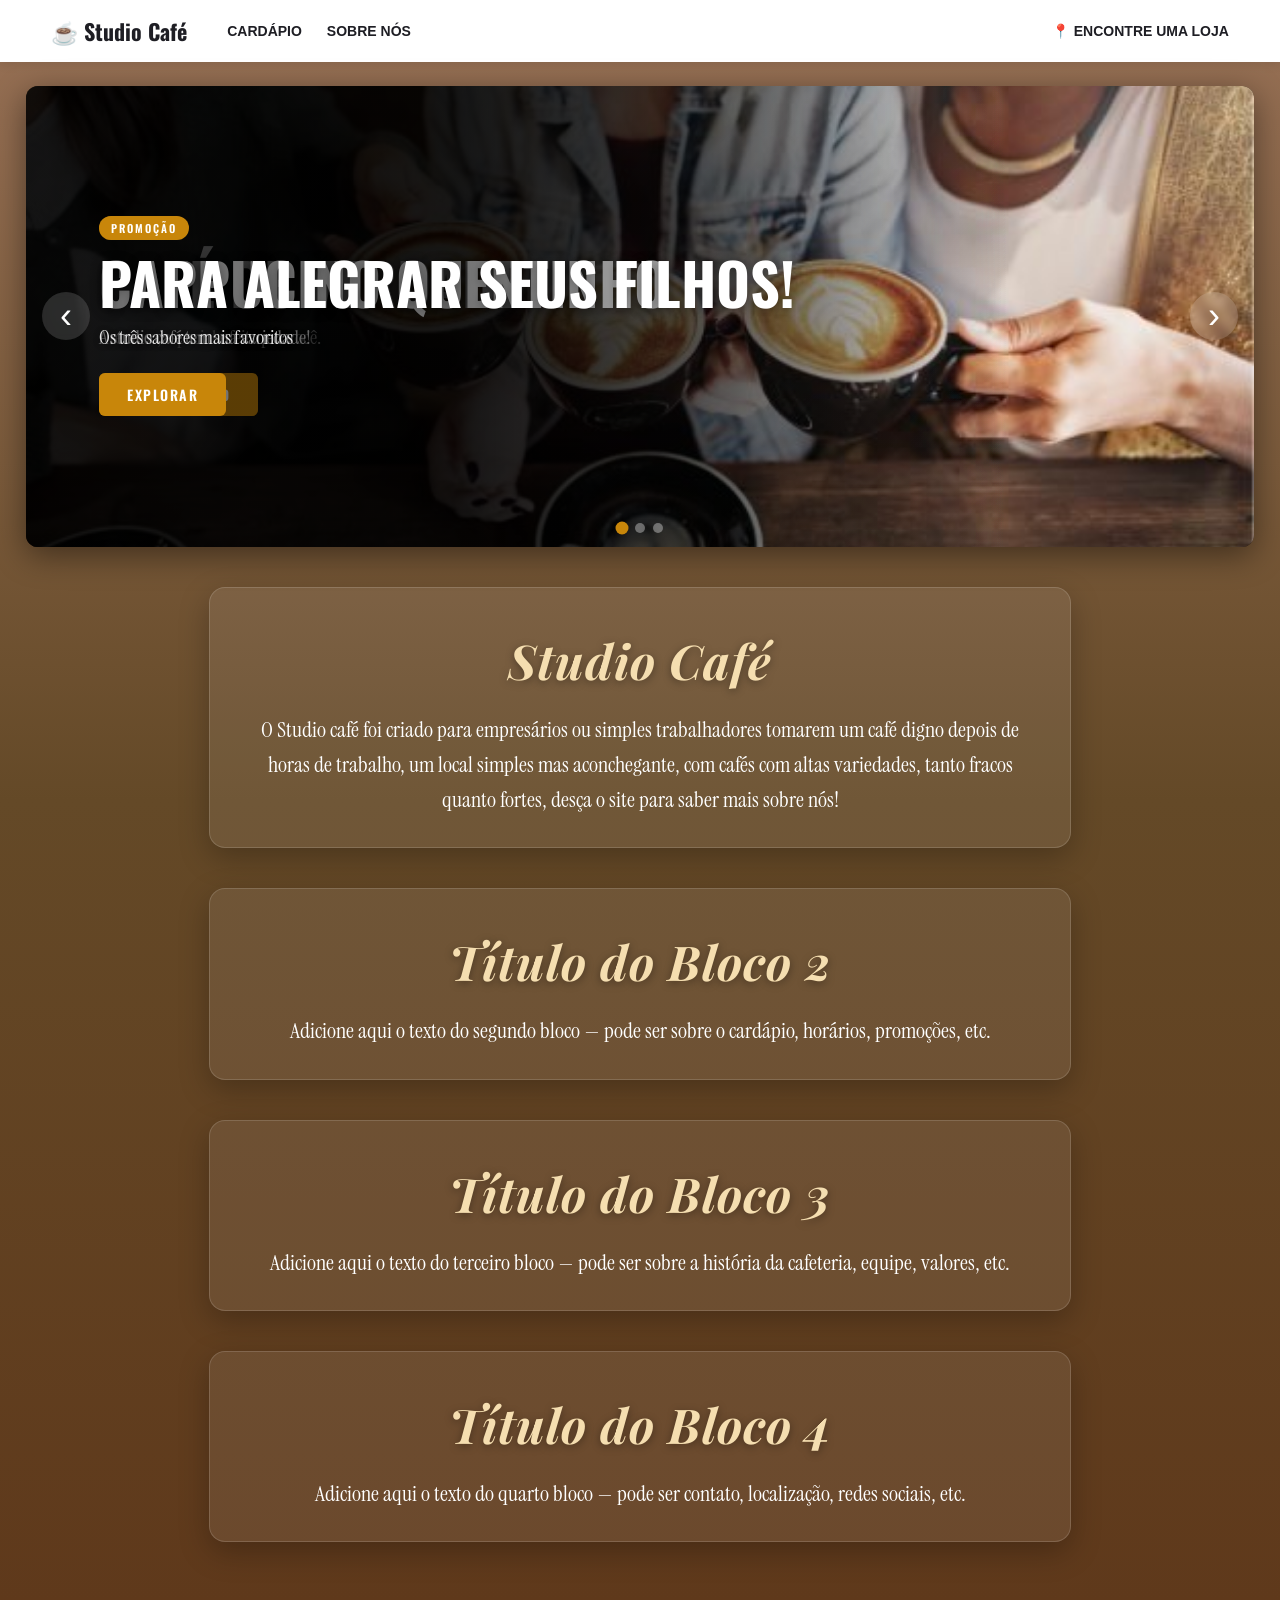
==== Projeto Site Prof/index.html @ b14906e7 "Add files via upload" ====
<!DOCTYPE html>
<html lang="pt-br">

<head>
    <meta charset="UTF-8">
    <meta name="viewport" content="width=device-width, initial-scale=1.0">
    <title>Studio Café</title>
    <link rel="stylesheet" href="style.css">
</head>

<body>

    <header class="menu-principal">
        <div class="menu-esquerda">
            <div class="logo">☕ Studio Café</div>
            <nav class="links-navegacao">
                <a href="#cardapio">Cardápio</a>
                <a href="#sobre">Sobre Nós</a>
            </nav>
        </div>

        <div class="menu-direita">
            <a href="#localizacao" class="link-localizacao">
                <span class="icone-pino">📍</span> Encontre uma Loja
            </a>
        </div>
    </header>

    <!-- ===================== SLIDER DE PROMOÇÕES ===================== -->
    <section class="slider-section">
        <div class="slider-wrapper">

            <!-- Slide 1 — imagem principal do seu site -->
            <div class="slide active">
                <img src="como-abrir-empresa-cafeteria.jpg" alt="Studio Café — Promoção" class="slide-img">
                <div class="slide-overlay">
                    <span class="slide-tag">Destaque</span>
                    <h2 class="slide-titulo">Café de Verdade</h2>
                    <p class="slide-subtitulo">Cremoso, especial e feito pra você.</p>
                    <a href="#cardapio" class="slide-btn">Ver Cardápio</a>
                </div>
            </div>

            <div class="slide">
                <img src="043352ab29846c727182162f6b1c.jpg" alt="Cappucino" class="slide-img">
                <div class="placeholder-inner">
                    <span class="placeholder-icon">🧊</span>
                    <p>Sua segunda promoção aqui</p>
                </div>
            </div>
            <div class="slide-overlay">
                <span class="slide-tag">Novidade</span>
                <h2 class="slide-titulo">Cappucino Quentinho</h2>
                <p class="slide-subtitulo">A studio café tem sua variedade!</p>
                <a href="#cardapio" class="slide-btn">Ver Cardápio</a>
            </div>
        </div>

        <div class="slide">
            <img src="milk shake.jpg" alt="milk shake" class="slide-img">
            <div class="placeholder-inner">
                <span class="placeholder-icon">☕</span>
                <p>Sua terceira promoção aqui</p>
            </div>
        </div>
        <div class="slide-overlay">
            <span class="slide-tag">Promoção</span>
            <h2 class="slide-titulo">Para alegrar seus filhos!</h2>
            <p class="slide-subtitulo"> Os três sabores mais favoritos</p>
            <a href="#cardapio" class="slide-btn">Explorar</a>
        </div>
        </div>

        </div><!-- /.slider-wrapper -->

        <!-- Botões de navegação -->
        <button class="slider-nav slider-nav--prev" aria-label="Slide anterior">&#8249;</button>
        <button class="slider-nav slider-nav--next" aria-label="Próximo slide">&#8250;</button>

        <!-- Dots indicadores -->
        <div class="slider-dots">
            <button class="dot active" data-index="0" aria-label="Ir para slide 1"></button>
            <button class="dot" data-index="1" aria-label="Ir para slide 2"></button>
            <button class="dot" data-index="2" aria-label="Ir para slide 3"></button>
        </div>

    </section>
    <!-- =================== FIM SLIDER =================== -->

    <div class="cartao-conteudo">
        <h1>Studio Café</h1>
        <p>O Studio café foi criado para empresários ou simples trabalhadores tomarem um café digno depois de horas de
            trabalho, um local simples mas aconchegante, com cafés com altas variedades, tanto fracos quanto fortes,
            desça o site para saber mais sobre nós!</p>
    </div>

    <!-- ===================== BLOCOS EXTRAS ===================== -->
    <!-- Bloco 2 — preencha com o próximo assunto -->
    <div class="cartao-conteudo">
        <h1>Título do Bloco 2</h1>
        <p>Adicione aqui o texto do segundo bloco — pode ser sobre o cardápio, horários, promoções, etc.</p>
    </div>

    <!-- Bloco 3 — preencha com o próximo assunto -->
    <div class="cartao-conteudo">
        <h1>Título do Bloco 3</h1>
        <p>Adicione aqui o texto do terceiro bloco — pode ser sobre a história da cafeteria, equipe, valores, etc.</p>
    </div>

    <!-- Bloco 4 — preencha com o próximo assunto -->
    <div class="cartao-conteudo">
        <h1>Título do Bloco 4</h1>
        <p>Adicione aqui o texto do quarto bloco — pode ser contato, localização, redes sociais, etc.</p>
    </div>
    <!-- ================== FIM BLOCOS EXTRAS ================== -->

</body>

<!-- ===================== SCRIPT DO SLIDER ===================== -->
<script>
    const slides = document.querySelectorAll('.slide');
    const dots = document.querySelectorAll('.dot');
    let current = 0;
    let timer;

    function goTo(index) {
        slides[current].classList.remove('active');
        dots[current].classList.remove('active');
        current = (index + slides.length) % slides.length;
        slides[current].classList.add('active');
        dots[current].classList.add('active');
    }

    function next() { goTo(current + 1); }
    function prev() { goTo(current - 1); }

    function startAuto() {
        clearInterval(timer);
        timer = setInterval(next, 5000);
    }

    document.querySelector('.slider-nav--next').addEventListener('click', () => { next(); startAuto(); });
    document.querySelector('.slider-nav--prev').addEventListener('click', () => { prev(); startAuto(); });

    dots.forEach(dot => {
        dot.addEventListener('click', () => {
            goTo(parseInt(dot.dataset.index));
            startAuto();
        });
    });

    startAuto();
</script>

</html>
---- Projeto Site Prof/style.css ----
@import url('https://fonts.googleapis.com/css2?family=Oswald:wght@200..700&display=swap');
@import url('https://fonts.googleapis.com/css2?family=Instrument+Serif:ital@0;1&family=Oswald:wght@200..700&display=swap');
@import url('https://fonts.googleapis.com/css2?family=Playfair+Display:ital,wght@0,400;0,700;1,400&display=swap');

body {
    background-image: linear-gradient(#987156, #644927, #5f391b);
    color: white;
    min-height: 100vh;
    margin: 0;
    padding: 0;
    font-family: Arial, sans-serif;
}

/* ===== MENU ===== */
.menu-principal {
    display: flex;
    justify-content: space-between;
    align-items: center;
    background-color: #ffffff;
    padding: 15px 4%;
    box-shadow: 0 2px 10px rgba(0, 0, 0, 0.1);
}

.menu-esquerda {
    display: flex;
    align-items: center;
    gap: 40px;
}

.logo {
    font-family: 'Oswald', sans-serif;
    font-size: 22px;
    font-weight: bold;
    color: #1e1e24;
}

.links-navegacao {
    display: flex;
    gap: 25px;
}

.menu-principal a {
    text-decoration: none;
    color: #1e1e24;
    font-weight: bold;
    font-size: 14px;
    text-transform: uppercase;
    transition: color 0.2s ease;
}

.menu-principal a:hover {
    color: #644927;
}

.link-localizacao {
    display: flex;
    align-items: center;
    gap: 5px;
}

/* ===== BANNER TOPO (original) ===== */
.banner-topo {
    display: block;
    width: 96%;
    max-width: 1400px;
    height: 300px;
    object-fit: cover;
    margin: 20px auto;
    border-radius: 8px;
}

/* ===== CARTÃO STUDIO CAFÉ ===== */
.cartao-conteudo {
    background-color: rgba(255, 255, 255, 0.08);
    border: 1px solid rgba(255, 255, 255, 0.15);
    border-radius: 16px;
    width: 90%;
    max-width: 800px;
    margin: 40px auto;
    padding: 30px;
    box-shadow: 0 10px 30px rgba(0, 0, 0, 0.25);
    transition: transform 0.3s ease, background-color 0.3s ease;
}

.cartao-conteudo:hover {
    background-color: rgba(255, 255, 255, 0.12);
    transform: translateY(-5px);
    cursor: text;
}

/* Último bloco com margem extra no final da página */
.cartao-conteudo:last-of-type {
    margin-bottom: 60px;
}

/* ===== H1 — TÍTULO STUDIO CAFÉ (atualizado) ===== */
h1 {
    text-align: center;
    font-family: 'Playfair Display', serif;
    font-style: italic;
    font-size: 48px;
    font-weight: 700;
    color: #f5deb0;
    letter-spacing: 1px;
    margin-top: 10px;
    margin-bottom: 20px;
    text-shadow: 0 2px 8px rgba(0,0,0,0.35);
}

/* ===== PARÁGRAFO ===== */
p {
    font-size: 22px;
    font-family: 'Instrument Serif', sans-serif;
    color: #ffffff;
    text-align: center;
    line-height: 1.6;
    margin: 0;
}


/* ============================================================
   SLIDER DE PROMOÇÕES
   ============================================================ */
.slider-section {
    position: relative;
    width: 96%;
    max-width: 1400px;
    margin: 24px auto 0;
    border-radius: 12px;
    overflow: hidden;
    background: #2a1a0a;
    box-shadow: 0 8px 32px rgba(0,0,0,0.45);
}

/* ---------- wrapper e slides ---------- */
.slider-wrapper {
    position: relative;
    width: 100%;
    aspect-ratio: 16 / 6; 
    min-height: 260px;
}

.slide {
    position: absolute;
    inset: 0;
    opacity: 0;
    transition: opacity 0.6s ease;
    pointer-events: none;
}

.slide.active {
    opacity: 1;
    pointer-events: auto;
}

/* imagem real */
.slide-img {
    width: 100%;
    height: 100%;
    object-fit: cover;
    display: block;
}

/* placeholders coloridos para os slides 2 e 3 */
.slide-placeholder {
    width: 100%;
    height: 100%;
    display: flex;
    align-items: center;
    justify-content: center;
}

.slide-placeholder--2 {
    background: linear-gradient(135deg, #1a3a2a 0%, #2d6a4f 100%);
}

.slide-placeholder--3 {
    background: linear-gradient(135deg, #3a1a0a 0%, #7b3f1e 100%);
}

.placeholder-inner {
    text-align: center;
    color: rgba(255,255,255,0.4);
    font-family: 'Oswald', sans-serif;
    font-size: 18px;
    letter-spacing: 1px;
    text-transform: uppercase;
}

.placeholder-icon {
    display: block;
    font-size: 56px;
    margin-bottom: 12px;
    opacity: 0.5;
}

/* ---------- overlay de texto sobre a imagem ---------- */
.slide-overlay {
    position: absolute;
    inset: 0;
    display: flex;
    flex-direction: column;
    justify-content: center;
    padding: 0 6%;
    background: linear-gradient(90deg, rgba(0,0,0,0.55) 35%, transparent 80%);
}

.slide-tag {
    display: inline-block;
    background: #c8860a;
    color: #fff;
    font-family: 'Oswald', sans-serif;
    font-size: 11px;
    font-weight: 600;
    letter-spacing: 2px;
    text-transform: uppercase;
    padding: 4px 12px;
    border-radius: 20px;
    margin-bottom: 12px;
    width: fit-content;
}

.slide-titulo {
    font-family: 'Oswald', sans-serif;
    font-size: clamp(28px, 5vw, 58px);
    font-weight: 700;
    color: #fff;
    line-height: 1.05;
    margin: 0 0 10px;
    text-shadow: 0 2px 12px rgba(0,0,0,0.4);
    text-transform: uppercase;
}

.slide-subtitulo {
    font-family: 'Instrument Serif', serif;
    font-size: clamp(13px, 2vw, 20px);
    color: rgba(255,255,255,0.88);
    margin: 0 0 22px;
    text-shadow: 0 1px 6px rgba(0,0,0,0.4);
    text-align: left;
    line-height: 1.4;
}

.slide-btn {
    display: inline-block;
    background: #c8860a;
    color: #fff;
    font-family: 'Oswald', sans-serif;
    font-size: 14px;
    font-weight: 600;
    letter-spacing: 1.5px;
    text-transform: uppercase;
    text-decoration: none;
    padding: 11px 28px;
    border-radius: 6px;
    width: fit-content;
    transition: background 0.2s ease, transform 0.15s ease;
}

.slide-btn:hover {
    background: #a86d08;
    transform: translateY(-2px);
}

/* ---------- botões de navegação (< >) ---------- */
.slider-nav {
    position: absolute;
    top: 50%;
    transform: translateY(-50%);
    background: rgba(255,255,255,0.15);
    border: none;
    color: #fff;
    font-size: 36px;
    line-height: 1;
    width: 48px;
    height: 48px;
    border-radius: 50%;
    cursor: pointer;
    display: flex;
    align-items: center;
    justify-content: center;
    backdrop-filter: blur(4px);
    transition: background 0.2s ease, transform 0.15s ease;
    z-index: 10;
}

.slider-nav:hover {
    background: rgba(200, 134, 10, 0.75);
    transform: translateY(-50%) scale(1.08);
}

.slider-nav--prev { left: 16px; }
.slider-nav--next { right: 16px; }

/* ---------- dots indicadores ---------- */
.slider-dots {
    position: absolute;
    bottom: 14px;
    left: 50%;
    transform: translateX(-50%);
    display: flex;
    gap: 8px;
    z-index: 10;
}

.dot {
    width: 10px;
    height: 10px;
    border-radius: 50%;
    background: rgba(255,255,255,0.35);
    border: none;
    cursor: pointer;
    transition: background 0.25s ease, transform 0.2s ease;
    padding: 0;
}

.dot.active {
    background: #c8860a;
    transform: scale(1.3);
}

.dot:hover {
    background: rgba(200, 134, 10, 0.7);
}
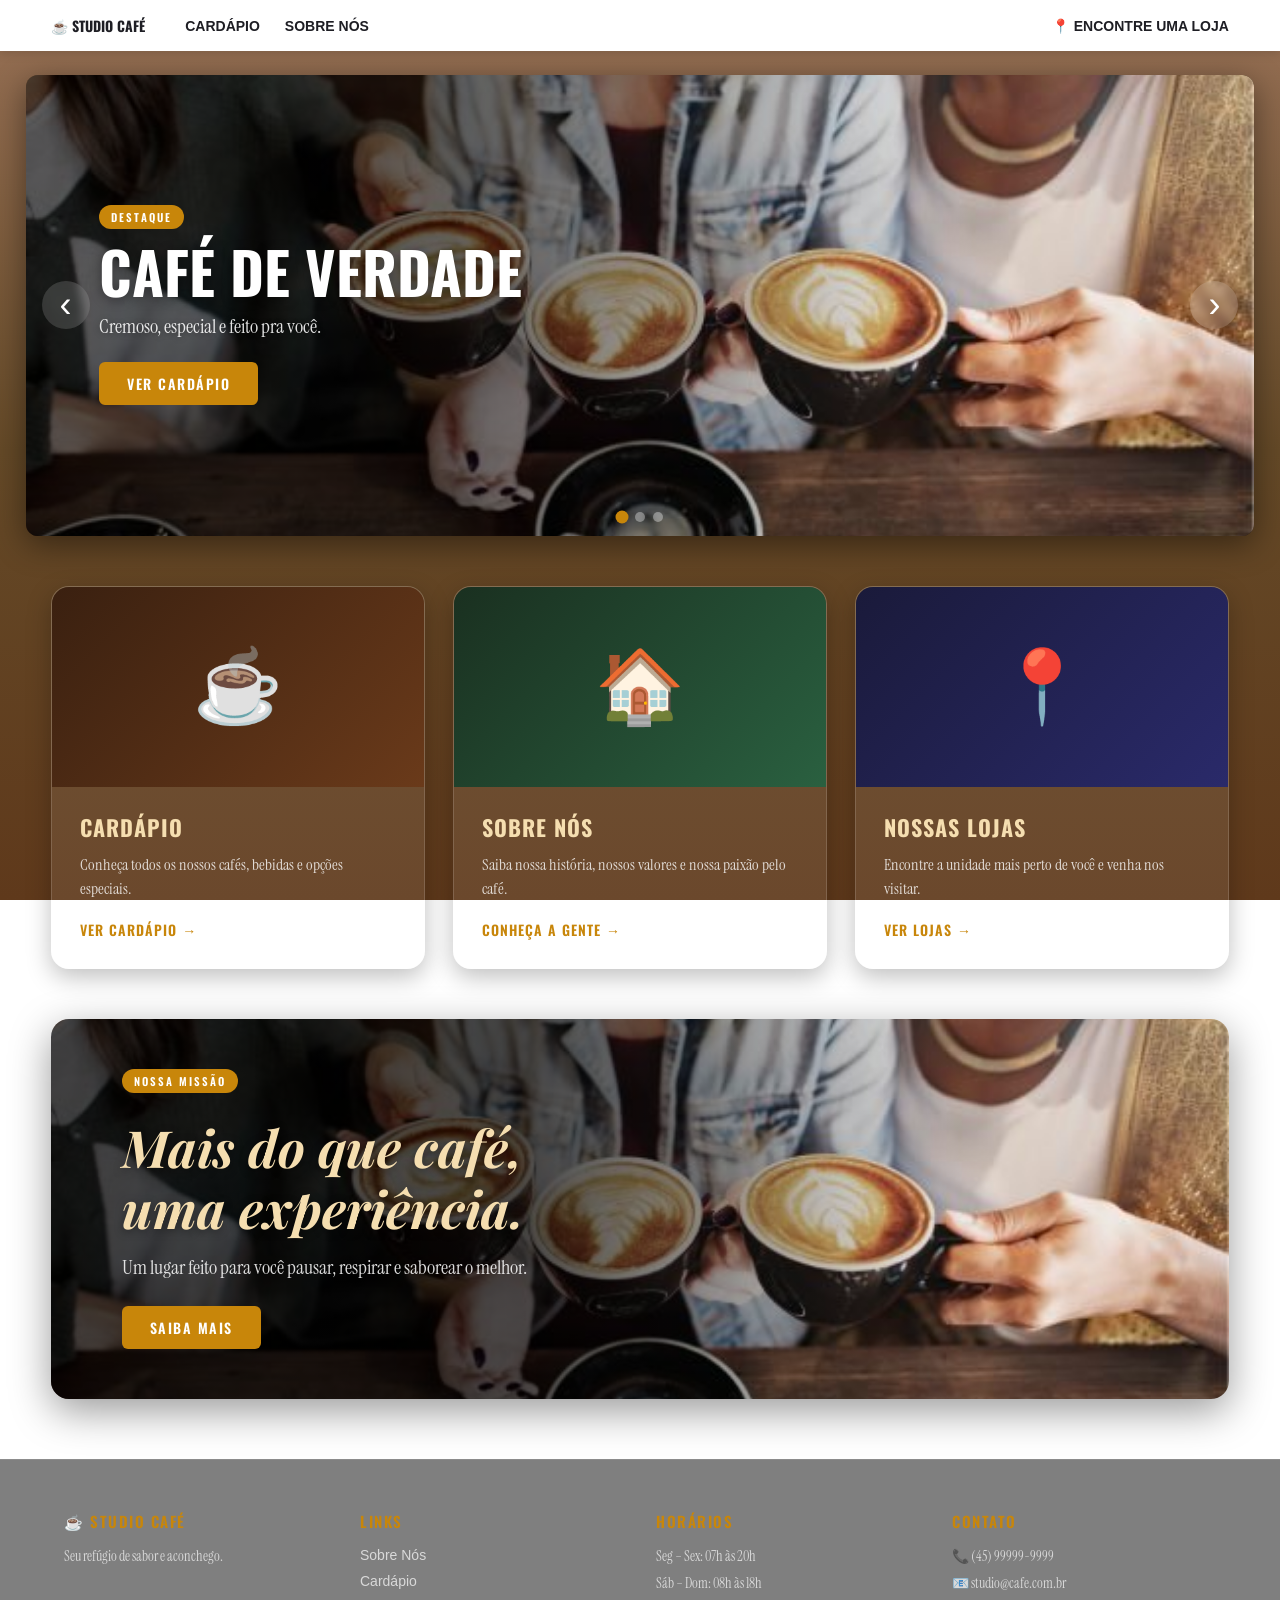
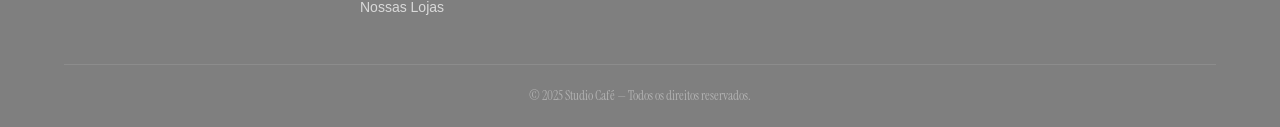
==== commit 4e0af9ba: "Add files via upload" ====
--- a/Projeto Site Prof/index.html
+++ b/Projeto Site Prof/index.html
@@ -1,155 +1,167 @@
 <!DOCTYPE html>
 <html lang="pt-br">
-
 <head>
     <meta charset="UTF-8">
     <meta name="viewport" content="width=device-width, initial-scale=1.0">
     <title>Studio Café</title>
     <link rel="stylesheet" href="style.css">
 </head>
-
 <body>
 
+    <!-- ===== MENU ===== -->
     <header class="menu-principal">
         <div class="menu-esquerda">
-            <div class="logo">☕ Studio Café</div>
+            <a href="index.html" class="logo">☕ Studio Café</a>
             <nav class="links-navegacao">
-                <a href="#cardapio">Cardápio</a>
-                <a href="#sobre">Sobre Nós</a>
+                <a href="cardapio.html">Cardápio</a>
+                <a href="sobre.html">Sobre Nós</a>
             </nav>
         </div>
-
         <div class="menu-direita">
-            <a href="#localizacao" class="link-localizacao">
-                <span class="icone-pino">📍</span> Encontre uma Loja
+            <a href="lojas.html" class="link-localizacao">
+                <span>📍</span> Encontre uma Loja
             </a>
         </div>
     </header>
 
-    <!-- ===================== SLIDER DE PROMOÇÕES ===================== -->
+    <!-- ===== SLIDER ===== -->
     <section class="slider-section">
         <div class="slider-wrapper">
-
-            <!-- Slide 1 — imagem principal do seu site -->
             <div class="slide active">
-                <img src="como-abrir-empresa-cafeteria.jpg" alt="Studio Café — Promoção" class="slide-img">
+                <img src="como-abrir-empresa-cafeteria.jpg" alt="Studio Café" class="slide-img">
                 <div class="slide-overlay">
                     <span class="slide-tag">Destaque</span>
                     <h2 class="slide-titulo">Café de Verdade</h2>
                     <p class="slide-subtitulo">Cremoso, especial e feito pra você.</p>
-                    <a href="#cardapio" class="slide-btn">Ver Cardápio</a>
+                    <a href="cardapio.html" class="slide-btn">Ver Cardápio</a>
                 </div>
             </div>
-
             <div class="slide">
                 <img src="043352ab29846c727182162f6b1c.jpg" alt="Cappucino" class="slide-img">
-                <div class="placeholder-inner">
-                    <span class="placeholder-icon">🧊</span>
-                    <p>Sua segunda promoção aqui</p>
+                <div class="slide-overlay">
+                    <span class="slide-tag">Novidade</span>
+                    <h2 class="slide-titulo">Cappucino Quentinho</h2>
+                    <p class="slide-subtitulo">A Studio Café tem sua variedade!</p>
+                    <a href="cardapio.html" class="slide-btn">Ver Cardápio</a>
                 </div>
             </div>
-            <div class="slide-overlay">
-                <span class="slide-tag">Novidade</span>
-                <h2 class="slide-titulo">Cappucino Quentinho</h2>
-                <p class="slide-subtitulo">A studio café tem sua variedade!</p>
-                <a href="#cardapio" class="slide-btn">Ver Cardápio</a>
+            <div class="slide">
+                <img src="milk shake.jpg" alt="Milk Shake" class="slide-img">
+                <div class="slide-overlay">
+                    <span class="slide-tag">Promoção</span>
+                    <h2 class="slide-titulo">Para Alegrar Seus Filhos!</h2>
+                    <p class="slide-subtitulo">Os três sabores mais favoritos.</p>
+                    <a href="cardapio.html" class="slide-btn">Explorar</a>
+                </div>
             </div>
         </div>
+        <button class="slider-nav slider-nav--prev">&#8249;</button>
+        <button class="slider-nav slider-nav--next">&#8250;</button>
+        <div class="slider-dots">
+            <button class="dot active" data-index="0"></button>
+            <button class="dot" data-index="1"></button>
+            <button class="dot" data-index="2"></button>
+        </div>
+    </section>
 
-        <div class="slide">
-            <img src="milk shake.jpg" alt="milk shake" class="slide-img">
-            <div class="placeholder-inner">
-                <span class="placeholder-icon">☕</span>
-                <p>Sua terceira promoção aqui</p>
+    <!-- ===== CARDS DE NAVEGAÇÃO (estilo Starbucks) ===== -->
+    <section class="nav-cards">
+        <a href="cardapio.html" class="nav-card">
+            <!-- ESPAÇO PARA IMAGEM: coloque uma foto do cardápio aqui -->
+            <div class="nav-card-img nav-card-img--placeholder">
+                <span>☕</span>
+            </div>
+            <div class="nav-card-info">
+                <h3>Cardápio</h3>
+                <p>Conheça todos os nossos cafés, bebidas e opções especiais.</p>
+                <span class="nav-card-btn">Ver Cardápio →</span>
+            </div>
+        </a>
+        <a href="sobre.html" class="nav-card">
+            <!-- ESPAÇO PARA IMAGEM: coloque uma foto do ambiente ou equipe -->
+            <div class="nav-card-img nav-card-img--placeholder nav-card-img--2">
+                <span>🏠</span>
+            </div>
+            <div class="nav-card-info">
+                <h3>Sobre Nós</h3>
+                <p>Saiba nossa história, nossos valores e nossa paixão pelo café.</p>
+                <span class="nav-card-btn">Conheça a Gente →</span>
+            </div>
+        </a>
+        <a href="lojas.html" class="nav-card">
+            <!-- ESPAÇO PARA IMAGEM: coloque uma foto da fachada da loja -->
+            <div class="nav-card-img nav-card-img--placeholder nav-card-img--3">
+                <span>📍</span>
+            </div>
+            <div class="nav-card-info">
+                <h3>Nossas Lojas</h3>
+                <p>Encontre a unidade mais perto de você e venha nos visitar.</p>
+                <span class="nav-card-btn">Ver Lojas →</span>
+            </div>
+        </a>
+    </section>
+
+    <!-- ===== BANNER DESTAQUE ===== -->
+    <section class="banner-destaque">
+        <!-- ESPAÇO PARA IMAGEM: imagem panorâmica do café ou ambiente -->
+        <div class="banner-destaque-img">
+            <img src="como-abrir-empresa-cafeteria.jpg" alt="Studio Café ambiente">
+        </div>
+        <div class="banner-destaque-texto">
+            <span class="slide-tag">Nossa Missão</span>
+            <h2>Mais do que café,<br>uma experiência.</h2>
+            <p>Um lugar feito para você pausar, respirar e saborear o melhor.</p>
+            <a href="sobre.html" class="slide-btn">Saiba Mais</a>
+        </div>
+    </section>
+
+    <!-- ===== RODAPÉ ===== -->
+    <footer class="rodape">
+        <div class="rodape-conteudo">
+            <div class="rodape-coluna">
+                <h4>☕ Studio Café</h4>
+                <p>Seu refúgio de sabor e aconchego.</p>
+            </div>
+            <div class="rodape-coluna">
+                <h4>Links</h4>
+                <ul>
+                    <li><a href="sobre.html">Sobre Nós</a></li>
+                    <li><a href="cardapio.html">Cardápio</a></li>
+                    <li><a href="lojas.html">Nossas Lojas</a></li>
+                </ul>
+            </div>
+            <div class="rodape-coluna">
+                <h4>Horários</h4>
+                <p>Seg – Sex: 07h às 20h</p>
+                <p>Sáb – Dom: 08h às 18h</p>
+            </div>
+            <div class="rodape-coluna">
+                <h4>Contato</h4>
+                <p>📞 (45) 99999-9999</p>
+                <p>📧 studio@cafe.com.br</p>
             </div>
         </div>
-        <div class="slide-overlay">
-            <span class="slide-tag">Promoção</span>
-            <h2 class="slide-titulo">Para alegrar seus filhos!</h2>
-            <p class="slide-subtitulo"> Os três sabores mais favoritos</p>
-            <a href="#cardapio" class="slide-btn">Explorar</a>
+        <div class="rodape-base">
+            <p>© 2025 Studio Café — Todos os direitos reservados.</p>
         </div>
-        </div>
-
-        </div><!-- /.slider-wrapper -->
-
-        <!-- Botões de navegação -->
-        <button class="slider-nav slider-nav--prev" aria-label="Slide anterior">&#8249;</button>
-        <button class="slider-nav slider-nav--next" aria-label="Próximo slide">&#8250;</button>
-
-        <!-- Dots indicadores -->
-        <div class="slider-dots">
-            <button class="dot active" data-index="0" aria-label="Ir para slide 1"></button>
-            <button class="dot" data-index="1" aria-label="Ir para slide 2"></button>
-            <button class="dot" data-index="2" aria-label="Ir para slide 3"></button>
-        </div>
-
-    </section>
-    <!-- =================== FIM SLIDER =================== -->
-
-    <div class="cartao-conteudo">
-        <h1>Studio Café</h1>
-        <p>O Studio café foi criado para empresários ou simples trabalhadores tomarem um café digno depois de horas de
-            trabalho, um local simples mas aconchegante, com cafés com altas variedades, tanto fracos quanto fortes,
-            desça o site para saber mais sobre nós!</p>
-    </div>
-
-    <!-- ===================== BLOCOS EXTRAS ===================== -->
-    <!-- Bloco 2 — preencha com o próximo assunto -->
-    <div class="cartao-conteudo">
-        <h1>Título do Bloco 2</h1>
-        <p>Adicione aqui o texto do segundo bloco — pode ser sobre o cardápio, horários, promoções, etc.</p>
-    </div>
-
-    <!-- Bloco 3 — preencha com o próximo assunto -->
-    <div class="cartao-conteudo">
-        <h1>Título do Bloco 3</h1>
-        <p>Adicione aqui o texto do terceiro bloco — pode ser sobre a história da cafeteria, equipe, valores, etc.</p>
-    </div>
-
-    <!-- Bloco 4 — preencha com o próximo assunto -->
-    <div class="cartao-conteudo">
-        <h1>Título do Bloco 4</h1>
-        <p>Adicione aqui o texto do quarto bloco — pode ser contato, localização, redes sociais, etc.</p>
-    </div>
-    <!-- ================== FIM BLOCOS EXTRAS ================== -->
+    </footer>
 
 </body>
-
-<!-- ===================== SCRIPT DO SLIDER ===================== -->
 <script>
     const slides = document.querySelectorAll('.slide');
     const dots = document.querySelectorAll('.dot');
-    let current = 0;
-    let timer;
-
-    function goTo(index) {
-        slides[current].classList.remove('active');
-        dots[current].classList.remove('active');
-        current = (index + slides.length) % slides.length;
-        slides[current].classList.add('active');
-        dots[current].classList.add('active');
+    let current = 0, timer;
+    function goTo(i) {
+        slides[current].classList.remove('active'); dots[current].classList.remove('active');
+        current = (i + slides.length) % slides.length;
+        slides[current].classList.add('active'); dots[current].classList.add('active');
     }
-
     function next() { goTo(current + 1); }
     function prev() { goTo(current - 1); }
-
-    function startAuto() {
-        clearInterval(timer);
-        timer = setInterval(next, 5000);
-    }
-
+    function startAuto() { clearInterval(timer); timer = setInterval(next, 5000); }
     document.querySelector('.slider-nav--next').addEventListener('click', () => { next(); startAuto(); });
     document.querySelector('.slider-nav--prev').addEventListener('click', () => { prev(); startAuto(); });
-
-    dots.forEach(dot => {
-        dot.addEventListener('click', () => {
-            goTo(parseInt(dot.dataset.index));
-            startAuto();
-        });
-    });
-
+    dots.forEach(d => d.addEventListener('click', () => { goTo(+d.dataset.index); startAuto(); }));
     startAuto();
 </script>
-
 </html>
--- a/Projeto Site Prof/style.css
+++ b/Projeto Site Prof/style.css
@@ -2,12 +2,14 @@
 @import url('https://fonts.googleapis.com/css2?family=Instrument+Serif:ital@0;1&family=Oswald:wght@200..700&display=swap');
 @import url('https://fonts.googleapis.com/css2?family=Playfair+Display:ital,wght@0,400;0,700;1,400&display=swap');
 
+* { box-sizing: border-box; }
+
 body {
     background-image: linear-gradient(#987156, #644927, #5f391b);
+    background-attachment: fixed;
     color: white;
     min-height: 100vh;
-    margin: 0;
-    padding: 0;
+    margin: 0; padding: 0;
     font-family: Arial, sans-serif;
 }
 
@@ -16,309 +18,383 @@
     display: flex;
     justify-content: space-between;
     align-items: center;
-    background-color: #ffffff;
+    background-color: #fff;
     padding: 15px 4%;
-    box-shadow: 0 2px 10px rgba(0, 0, 0, 0.1);
-}
-
-.menu-esquerda {
-    display: flex;
-    align-items: center;
-    gap: 40px;
-}
-
+    box-shadow: 0 2px 10px rgba(0,0,0,0.15);
+    position: sticky; top: 0; z-index: 100;
+}
+.menu-esquerda { display: flex; align-items: center; gap: 40px; }
 .logo {
     font-family: 'Oswald', sans-serif;
-    font-size: 22px;
-    font-weight: bold;
-    color: #1e1e24;
-}
-
-.links-navegacao {
-    display: flex;
-    gap: 25px;
-}
-
+    font-size: 22px; font-weight: bold;
+    color: #1e1e24; text-decoration: none;
+}
+.links-navegacao { display: flex; gap: 25px; }
 .menu-principal a {
-    text-decoration: none;
-    color: #1e1e24;
-    font-weight: bold;
-    font-size: 14px;
+    text-decoration: none; color: #1e1e24;
+    font-weight: bold; font-size: 14px;
     text-transform: uppercase;
     transition: color 0.2s ease;
 }
-
-.menu-principal a:hover {
-    color: #644927;
-}
-
-.link-localizacao {
-    display: flex;
-    align-items: center;
-    gap: 5px;
-}
-
-/* ===== BANNER TOPO (original) ===== */
-.banner-topo {
-    display: block;
-    width: 96%;
-    max-width: 1400px;
-    height: 300px;
-    object-fit: cover;
-    margin: 20px auto;
-    border-radius: 8px;
-}
-
-/* ===== CARTÃO STUDIO CAFÉ ===== */
+.menu-principal a:hover, .menu-principal a.ativo { color: #c8860a; }
+.link-localizacao { display: flex; align-items: center; gap: 5px; }
+
+/* ===== SLIDER ===== */
+.slider-section {
+    position: relative; width: 96%; max-width: 1400px;
+    margin: 24px auto 0; border-radius: 12px; overflow: hidden;
+    background: #2a1a0a; box-shadow: 0 8px 32px rgba(0,0,0,0.45);
+}
+.slider-wrapper { position: relative; width: 100%; aspect-ratio: 16/6; min-height: 260px; }
+.slide { position: absolute; inset: 0; opacity: 0; transition: opacity 0.6s ease; pointer-events: none; }
+.slide.active { opacity: 1; pointer-events: auto; }
+.slide-img { width: 100%; height: 100%; object-fit: cover; display: block; }
+.slide-overlay {
+    position: absolute; inset: 0;
+    display: flex; flex-direction: column; justify-content: center;
+    padding: 0 6%;
+    background: linear-gradient(90deg, rgba(0,0,0,0.6) 35%, transparent 80%);
+}
+.slide-tag {
+    display: inline-block; background: #c8860a; color: #fff;
+    font-family: 'Oswald', sans-serif; font-size: 11px; font-weight: 600;
+    letter-spacing: 2px; text-transform: uppercase;
+    padding: 4px 12px; border-radius: 20px; margin-bottom: 12px; width: fit-content;
+}
+.slide-titulo {
+    font-family: 'Oswald', sans-serif; font-size: clamp(28px,5vw,58px);
+    font-weight: 700; color: #fff; line-height: 1.05;
+    margin: 0 0 10px; text-shadow: 0 2px 12px rgba(0,0,0,0.4); text-transform: uppercase;
+}
+.slide-subtitulo {
+    font-family: 'Instrument Serif', serif; font-size: clamp(13px,2vw,20px);
+    color: rgba(255,255,255,0.88); margin: 0 0 22px;
+    text-shadow: 0 1px 6px rgba(0,0,0,0.4); text-align: left; line-height: 1.4;
+}
+.slide-btn {
+    display: inline-block; background: #c8860a; color: #fff;
+    font-family: 'Oswald', sans-serif; font-size: 14px; font-weight: 600;
+    letter-spacing: 1.5px; text-transform: uppercase; text-decoration: none;
+    padding: 11px 28px; border-radius: 6px; width: fit-content;
+    transition: background 0.2s ease, transform 0.15s ease;
+}
+.slide-btn:hover { background: #a86d08; transform: translateY(-2px); }
+.slider-nav {
+    position: absolute; top: 50%; transform: translateY(-50%);
+    background: rgba(255,255,255,0.15); border: none; color: #fff;
+    font-size: 36px; width: 48px; height: 48px; border-radius: 50%;
+    cursor: pointer; display: flex; align-items: center; justify-content: center;
+    backdrop-filter: blur(4px); transition: background 0.2s ease, transform 0.15s ease; z-index: 10;
+}
+.slider-nav:hover { background: rgba(200,134,10,0.75); transform: translateY(-50%) scale(1.08); }
+.slider-nav--prev { left: 16px; } .slider-nav--next { right: 16px; }
+.slider-dots {
+    position: absolute; bottom: 14px; left: 50%; transform: translateX(-50%);
+    display: flex; gap: 8px; z-index: 10;
+}
+.dot {
+    width: 10px; height: 10px; border-radius: 50%;
+    background: rgba(255,255,255,0.35); border: none; cursor: pointer;
+    transition: background 0.25s ease, transform 0.2s ease; padding: 0;
+}
+.dot.active { background: #c8860a; transform: scale(1.3); }
+.dot:hover { background: rgba(200,134,10,0.7); }
+
+/* ===== CARDS DE NAVEGAÇÃO (index) ===== */
+.nav-cards {
+    display: grid;
+    grid-template-columns: repeat(auto-fit, minmax(280px, 1fr));
+    gap: 28px;
+    width: 92%; max-width: 1200px;
+    margin: 50px auto;
+}
+.nav-card {
+    background: rgba(255,255,255,0.08);
+    border: 1px solid rgba(255,255,255,0.15);
+    border-radius: 18px; overflow: hidden;
+    text-decoration: none; color: inherit;
+    transition: transform 0.3s ease, box-shadow 0.3s ease, background 0.3s ease;
+    box-shadow: 0 8px 24px rgba(0,0,0,0.25);
+    display: flex; flex-direction: column;
+}
+.nav-card:hover {
+    transform: translateY(-8px);
+    box-shadow: 0 20px 50px rgba(0,0,0,0.4);
+    background: rgba(255,255,255,0.13);
+}
+.nav-card-img {
+    width: 100%; height: 200px; overflow: hidden;
+    display: flex; align-items: center; justify-content: center;
+    font-size: 72px;
+}
+.nav-card-img img { width: 100%; height: 100%; object-fit: cover; transition: transform 0.4s ease; }
+.nav-card:hover .nav-card-img img { transform: scale(1.06); }
+.nav-card-img--placeholder { background: linear-gradient(135deg, #3a2010, #6a3a1a); }
+.nav-card-img--2 { background: linear-gradient(135deg, #1a3020, #2a6040); }
+.nav-card-img--3 { background: linear-gradient(135deg, #1a1a3a, #2a2a6a); }
+.nav-card-info { padding: 24px 28px 28px; flex: 1; display: flex; flex-direction: column; gap: 10px; }
+.nav-card-info h3 {
+    font-family: 'Oswald', sans-serif; font-size: 22px;
+    font-weight: 700; color: #f5deb0; text-transform: uppercase;
+    letter-spacing: 1px; margin: 0;
+}
+.nav-card-info p { font-family: 'Instrument Serif', serif; font-size: 16px; color: rgba(255,255,255,0.8); margin: 0; line-height: 1.5; text-align: left; }
+.nav-card-btn {
+    display: inline-block; color: #c8860a;
+    font-family: 'Oswald', sans-serif; font-size: 14px; font-weight: 600;
+    letter-spacing: 1px; text-transform: uppercase; margin-top: 8px;
+    transition: letter-spacing 0.2s ease;
+}
+.nav-card:hover .nav-card-btn { letter-spacing: 2px; }
+
+/* ===== BANNER DESTAQUE (index) ===== */
+.banner-destaque {
+    position: relative; width: 92%; max-width: 1200px;
+    margin: 0 auto 60px; border-radius: 18px; overflow: hidden;
+    min-height: 380px; box-shadow: 0 12px 40px rgba(0,0,0,0.4);
+}
+.banner-destaque-img { position: absolute; inset: 0; }
+.banner-destaque-img img { width: 100%; height: 100%; object-fit: cover; display: block; }
+.banner-destaque-texto {
+    position: relative; z-index: 2;
+    background: linear-gradient(90deg, rgba(0,0,0,0.7) 40%, transparent 80%);
+    height: 100%; min-height: 380px;
+    display: flex; flex-direction: column; justify-content: center;
+    padding: 0 6%;
+}
+.banner-destaque-texto h2 {
+    font-family: 'Playfair Display', serif; font-style: italic;
+    font-size: clamp(28px, 4vw, 52px); font-weight: 700;
+    color: #f5deb0; margin: 12px 0; text-shadow: 0 2px 10px rgba(0,0,0,0.4);
+    line-height: 1.2;
+}
+.banner-destaque-texto p {
+    font-family: 'Instrument Serif', serif; font-size: clamp(14px, 2vw, 20px);
+    color: rgba(255,255,255,0.85); margin: 0 0 24px; text-align: left; line-height: 1.5;
+}
+
+/* ===== HERO DAS PÁGINAS INTERNAS ===== */
+.pagina-hero {
+    position: relative; width: 96%; max-width: 1400px;
+    margin: 24px auto 0; border-radius: 12px; overflow: hidden;
+    height: 320px; box-shadow: 0 8px 32px rgba(0,0,0,0.45);
+}
+.pagina-hero-bg {
+    position: absolute; inset: 0;
+    background-size: cover; background-position: center;
+    filter: brightness(0.45);
+}
+.pagina-hero-overlay {
+    position: relative; z-index: 2;
+    height: 100%; display: flex; flex-direction: column;
+    justify-content: center; align-items: center; text-align: center; padding: 0 5%;
+}
+.pagina-hero-titulo {
+    font-family: 'Oswald', sans-serif; font-size: clamp(36px,6vw,72px);
+    font-weight: 700; color: #fff; text-transform: uppercase;
+    letter-spacing: 4px; margin: 12px 0 8px;
+    text-shadow: 0 2px 16px rgba(0,0,0,0.5);
+}
+.pagina-hero-sub {
+    font-family: 'Instrument Serif', serif; font-size: clamp(14px,2vw,22px);
+    color: rgba(255,255,255,0.85); margin: 0; text-align: center;
+}
+
+/* ===== SEÇÃO TÍTULO ===== */
+.secao-titulo { text-align: center; margin: 60px auto 10px; padding: 0 20px; }
+.titulo-secao {
+    font-family: 'Oswald', sans-serif; font-size: clamp(26px,4vw,42px);
+    font-weight: 700; color: #f5deb0; text-transform: uppercase;
+    letter-spacing: 3px; margin: 0 0 8px;
+    text-shadow: 0 2px 10px rgba(0,0,0,0.4);
+}
+.titulo-secao::after {
+    content: ''; display: block; width: 60px; height: 3px;
+    background: #c8860a; margin: 10px auto 0; border-radius: 2px;
+}
+.subtitulo-secao {
+    font-family: 'Instrument Serif', serif; font-size: 18px;
+    color: rgba(255,255,255,0.75); margin: 12px 0 0;
+}
+
+/* ===== H1 e P globais ===== */
+h1 {
+    text-align: center; font-family: 'Playfair Display', serif;
+    font-style: italic; font-size: 38px; font-weight: 700;
+    color: #f5deb0; letter-spacing: 1px;
+    margin-top: 0; margin-bottom: 18px;
+    text-shadow: 0 2px 8px rgba(0,0,0,0.35);
+}
+p {
+    font-size: 19px; font-family: 'Instrument Serif', sans-serif;
+    color: #fff; text-align: center; line-height: 1.7; margin: 0;
+}
+
+/* ===== ZIGUE-ZAGUE ===== */
+.bloco-zigzag {
+    display: flex; align-items: stretch;
+    width: 92%; max-width: 1200px; margin: 40px auto;
+    border-radius: 16px; overflow: hidden;
+    box-shadow: 0 10px 40px rgba(0,0,0,0.35); min-height: 340px;
+}
+.bloco-zigzag--invertido .cartao-conteudo { order: 2; }
+.bloco-zigzag--invertido .bloco-imagem { order: 1; }
+.bloco-zigzag .cartao-conteudo {
+    flex: 1; margin: 0; width: auto; max-width: none;
+    border-radius: 0; box-shadow: none; border: none;
+    display: flex; flex-direction: column; justify-content: center; padding: 48px 40px;
+    background-color: rgba(255,255,255,0.08);
+    border: 1px solid rgba(255,255,255,0.1);
+    transition: background-color 0.3s ease;
+}
+.bloco-zigzag:hover .cartao-conteudo { background-color: rgba(255,255,255,0.14); }
+.bloco-imagem { flex: 1; overflow: hidden; min-height: 340px; }
+.bloco-imagem img { width: 100%; height: 100%; object-fit: cover; display: block; transition: transform 0.5s ease; }
+.bloco-zigzag:hover .bloco-imagem img { transform: scale(1.04); }
+
+/* ===== CARTÃO AVULSO ===== */
 .cartao-conteudo {
-    background-color: rgba(255, 255, 255, 0.08);
-    border: 1px solid rgba(255, 255, 255, 0.15);
-    border-radius: 16px;
-    width: 90%;
-    max-width: 800px;
-    margin: 40px auto;
-    padding: 30px;
-    box-shadow: 0 10px 30px rgba(0, 0, 0, 0.25);
+    background-color: rgba(255,255,255,0.08);
+    border: 1px solid rgba(255,255,255,0.15);
+    border-radius: 16px; width: 90%; max-width: 800px;
+    margin: 40px auto; padding: 30px;
+    box-shadow: 0 10px 30px rgba(0,0,0,0.25);
     transition: transform 0.3s ease, background-color 0.3s ease;
 }
-
-.cartao-conteudo:hover {
-    background-color: rgba(255, 255, 255, 0.12);
-    transform: translateY(-5px);
-    cursor: text;
-}
-
-/* Último bloco com margem extra no final da página */
-.cartao-conteudo:last-of-type {
-    margin-bottom: 60px;
-}
-
-/* ===== H1 — TÍTULO STUDIO CAFÉ (atualizado) ===== */
-h1 {
-    text-align: center;
-    font-family: 'Playfair Display', serif;
-    font-style: italic;
-    font-size: 48px;
-    font-weight: 700;
-    color: #f5deb0;
-    letter-spacing: 1px;
-    margin-top: 10px;
-    margin-bottom: 20px;
-    text-shadow: 0 2px 8px rgba(0,0,0,0.35);
-}
-
-/* ===== PARÁGRAFO ===== */
-p {
-    font-size: 22px;
-    font-family: 'Instrument Serif', sans-serif;
-    color: #ffffff;
-    text-align: center;
-    line-height: 1.6;
-    margin: 0;
-}
-
-
-/* ============================================================
-   SLIDER DE PROMOÇÕES
-   ============================================================ */
-.slider-section {
-    position: relative;
-    width: 96%;
-    max-width: 1400px;
-    margin: 24px auto 0;
-    border-radius: 12px;
-    overflow: hidden;
-    background: #2a1a0a;
-    box-shadow: 0 8px 32px rgba(0,0,0,0.45);
-}
-
-/* ---------- wrapper e slides ---------- */
-.slider-wrapper {
-    position: relative;
-    width: 100%;
-    aspect-ratio: 16 / 6; 
-    min-height: 260px;
-}
-
-.slide {
-    position: absolute;
-    inset: 0;
-    opacity: 0;
-    transition: opacity 0.6s ease;
-    pointer-events: none;
-}
-
-.slide.active {
-    opacity: 1;
-    pointer-events: auto;
-}
-
-/* imagem real */
-.slide-img {
-    width: 100%;
-    height: 100%;
-    object-fit: cover;
-    display: block;
-}
-
-/* placeholders coloridos para os slides 2 e 3 */
-.slide-placeholder {
-    width: 100%;
-    height: 100%;
-    display: flex;
-    align-items: center;
-    justify-content: center;
-}
-
-.slide-placeholder--2 {
-    background: linear-gradient(135deg, #1a3a2a 0%, #2d6a4f 100%);
-}
-
-.slide-placeholder--3 {
-    background: linear-gradient(135deg, #3a1a0a 0%, #7b3f1e 100%);
-}
-
-.placeholder-inner {
-    text-align: center;
-    color: rgba(255,255,255,0.4);
-    font-family: 'Oswald', sans-serif;
-    font-size: 18px;
-    letter-spacing: 1px;
-    text-transform: uppercase;
-}
-
-.placeholder-icon {
-    display: block;
-    font-size: 56px;
-    margin-bottom: 12px;
-    opacity: 0.5;
-}
-
-/* ---------- overlay de texto sobre a imagem ---------- */
-.slide-overlay {
-    position: absolute;
-    inset: 0;
-    display: flex;
-    flex-direction: column;
-    justify-content: center;
-    padding: 0 6%;
-    background: linear-gradient(90deg, rgba(0,0,0,0.55) 35%, transparent 80%);
-}
-
-.slide-tag {
-    display: inline-block;
-    background: #c8860a;
-    color: #fff;
-    font-family: 'Oswald', sans-serif;
-    font-size: 11px;
-    font-weight: 600;
-    letter-spacing: 2px;
-    text-transform: uppercase;
-    padding: 4px 12px;
-    border-radius: 20px;
-    margin-bottom: 12px;
-    width: fit-content;
-}
-
-.slide-titulo {
-    font-family: 'Oswald', sans-serif;
-    font-size: clamp(28px, 5vw, 58px);
-    font-weight: 700;
-    color: #fff;
-    line-height: 1.05;
-    margin: 0 0 10px;
-    text-shadow: 0 2px 12px rgba(0,0,0,0.4);
-    text-transform: uppercase;
-}
-
-.slide-subtitulo {
-    font-family: 'Instrument Serif', serif;
-    font-size: clamp(13px, 2vw, 20px);
-    color: rgba(255,255,255,0.88);
-    margin: 0 0 22px;
-    text-shadow: 0 1px 6px rgba(0,0,0,0.4);
-    text-align: left;
-    line-height: 1.4;
-}
-
-.slide-btn {
-    display: inline-block;
-    background: #c8860a;
-    color: #fff;
-    font-family: 'Oswald', sans-serif;
-    font-size: 14px;
-    font-weight: 600;
-    letter-spacing: 1.5px;
-    text-transform: uppercase;
-    text-decoration: none;
-    padding: 11px 28px;
-    border-radius: 6px;
-    width: fit-content;
-    transition: background 0.2s ease, transform 0.15s ease;
-}
-
-.slide-btn:hover {
-    background: #a86d08;
-    transform: translateY(-2px);
-}
-
-/* ---------- botões de navegação (< >) ---------- */
-.slider-nav {
-    position: absolute;
-    top: 50%;
-    transform: translateY(-50%);
-    background: rgba(255,255,255,0.15);
-    border: none;
-    color: #fff;
-    font-size: 36px;
-    line-height: 1;
-    width: 48px;
-    height: 48px;
-    border-radius: 50%;
-    cursor: pointer;
-    display: flex;
-    align-items: center;
-    justify-content: center;
-    backdrop-filter: blur(4px);
-    transition: background 0.2s ease, transform 0.15s ease;
-    z-index: 10;
-}
-
-.slider-nav:hover {
-    background: rgba(200, 134, 10, 0.75);
-    transform: translateY(-50%) scale(1.08);
-}
-
-.slider-nav--prev { left: 16px; }
-.slider-nav--next { right: 16px; }
-
-/* ---------- dots indicadores ---------- */
-.slider-dots {
-    position: absolute;
-    bottom: 14px;
-    left: 50%;
-    transform: translateX(-50%);
-    display: flex;
-    gap: 8px;
-    z-index: 10;
-}
-
-.dot {
-    width: 10px;
-    height: 10px;
-    border-radius: 50%;
-    background: rgba(255,255,255,0.35);
-    border: none;
-    cursor: pointer;
-    transition: background 0.25s ease, transform 0.2s ease;
-    padding: 0;
-}
-
-.dot.active {
-    background: #c8860a;
-    transform: scale(1.3);
-}
-
-.dot:hover {
-    background: rgba(200, 134, 10, 0.7);
+.cartao-conteudo:hover { background-color: rgba(255,255,255,0.12); transform: translateY(-5px); cursor: text; }
+
+/* ===== CARDÁPIO GRID ===== */
+.cardapio-grid {
+    display: grid; grid-template-columns: repeat(auto-fit, minmax(220px,1fr));
+    gap: 24px; width: 92%; max-width: 1200px; margin: 28px auto 50px;
+}
+.cardapio-item {
+    background: rgba(255,255,255,0.08); border: 1px solid rgba(255,255,255,0.15);
+    border-radius: 16px; overflow: hidden; text-align: center;
+    transition: transform 0.3s ease, background 0.3s ease, box-shadow 0.3s ease;
+    box-shadow: 0 6px 20px rgba(0,0,0,0.2);
+}
+.cardapio-item:hover { transform: translateY(-8px); background: rgba(255,255,255,0.14); box-shadow: 0 16px 40px rgba(0,0,0,0.35); }
+.cardapio-img-placeholder {
+    width: 100%; height: 160px;
+    background: linear-gradient(135deg, #3a2010, #6a3a1a);
+    display: flex; align-items: center; justify-content: center;
+    font-size: 64px;
+}
+.cardapio-item h3 {
+    font-family: 'Oswald', sans-serif; font-size: 20px; font-weight: 600;
+    color: #f5deb0; margin: 16px 16px 8px; text-transform: uppercase; letter-spacing: 1px;
+}
+.cardapio-item p { font-size: 15px; color: rgba(255,255,255,0.8); margin: 0 16px 16px; text-align: center; }
+.cardapio-preco {
+    display: inline-block; background: #c8860a; color: #fff;
+    font-family: 'Oswald', sans-serif; font-size: 17px; font-weight: 700;
+    padding: 6px 20px; border-radius: 20px; margin-bottom: 20px;
+}
+
+/* ===== BANNER CHAMADA (cardapio) ===== */
+.banner-chamada {
+    width: 92%; max-width: 1200px; margin: 20px auto 60px;
+    background: linear-gradient(135deg, rgba(200,134,10,0.25), rgba(100,73,39,0.4));
+    border: 1px solid rgba(200,134,10,0.3);
+    border-radius: 18px; padding: 60px 5%; text-align: center;
+    box-shadow: 0 8px 30px rgba(0,0,0,0.3);
+}
+.banner-chamada h2 {
+    font-family: 'Playfair Display', serif; font-style: italic;
+    font-size: clamp(24px,4vw,44px); color: #f5deb0; margin: 0 0 16px;
+    text-shadow: 0 2px 8px rgba(0,0,0,0.3);
+}
+.banner-chamada p { font-size: 18px; color: rgba(255,255,255,0.85); margin: 0 0 28px; }
+
+/* ===== NÚMEROS (sobre) ===== */
+.secao-numeros {
+    display: grid; grid-template-columns: repeat(auto-fit, minmax(180px,1fr));
+    gap: 24px; width: 92%; max-width: 1100px; margin: 20px auto 60px;
+}
+.numero-item {
+    background: rgba(255,255,255,0.08); border: 1px solid rgba(200,134,10,0.3);
+    border-radius: 16px; padding: 36px 20px; text-align: center;
+    transition: transform 0.3s ease, background 0.3s ease;
+    box-shadow: 0 6px 20px rgba(0,0,0,0.2);
+}
+.numero-item:hover { transform: translateY(-6px); background: rgba(255,255,255,0.13); }
+.numero-valor {
+    display: block; font-family: 'Oswald', sans-serif;
+    font-size: 52px; font-weight: 700; color: #c8860a;
+    text-shadow: 0 2px 12px rgba(200,134,10,0.3);
+}
+.numero-label {
+    display: block; font-family: 'Instrument Serif', serif;
+    font-size: 16px; color: rgba(255,255,255,0.8); margin-top: 8px;
+}
+
+/* ===== LOJAS GRID ===== */
+.lojas-grid {
+    display: grid; grid-template-columns: repeat(auto-fit, minmax(260px,1fr));
+    gap: 28px; width: 92%; max-width: 1200px; margin: 28px auto 50px;
+}
+.loja-card {
+    background: rgba(255,255,255,0.08); border: 1px solid rgba(255,255,255,0.15);
+    border-radius: 18px; overflow: hidden;
+    transition: transform 0.3s ease, box-shadow 0.3s ease;
+    box-shadow: 0 8px 24px rgba(0,0,0,0.25);
+}
+.loja-card:hover { transform: translateY(-8px); box-shadow: 0 20px 50px rgba(0,0,0,0.4); }
+.loja-img-placeholder {
+    width: 100%; height: 180px;
+    background: linear-gradient(135deg, #3a2010, #6a3a1a);
+    display: flex; align-items: center; justify-content: center; font-size: 64px;
+}
+.loja-nova { background: linear-gradient(135deg, #1a2a3a, #1a4a6a); }
+.loja-info { padding: 22px 24px 26px; display: flex; flex-direction: column; gap: 8px; }
+.loja-info h3 {
+    font-family: 'Oswald', sans-serif; font-size: 20px; font-weight: 600;
+    color: #f5deb0; text-transform: uppercase; letter-spacing: 1px; margin: 0;
+}
+.loja-info p { font-size: 15px; color: rgba(255,255,255,0.8); text-align: left; margin: 0; line-height: 1.5; }
+.badge-novo {
+    display: inline-block; background: #c8860a; color: #fff;
+    font-family: 'Oswald', sans-serif; font-size: 12px; font-weight: 600;
+    letter-spacing: 1px; text-transform: uppercase;
+    padding: 4px 14px; border-radius: 20px; margin-top: 6px; width: fit-content;
+}
+
+/* ===== CONTEÚDO EXTERNO ===== */
+.conteudo-externo {
+    width: 92%; max-width: 1100px; margin: 20px auto 60px;
+    border-radius: 12px; overflow: hidden;
+    box-shadow: 0 8px 30px rgba(0,0,0,0.4);
+}
+
+/* ===== RODAPÉ ===== */
+.rodape {
+    background: rgba(0,0,0,0.5); border-top: 1px solid rgba(255,255,255,0.1);
+    margin-top: 60px; padding: 50px 5% 0;
+}
+.rodape-conteudo {
+    display: grid; grid-template-columns: repeat(auto-fit, minmax(180px,1fr));
+    gap: 32px; max-width: 1200px; margin: 0 auto 40px;
+}
+.rodape-coluna h4 {
+    font-family: 'Oswald', sans-serif; font-size: 15px; font-weight: 600;
+    color: #c8860a; text-transform: uppercase; letter-spacing: 1.5px; margin: 0 0 14px;
+}
+.rodape-coluna p { font-size: 14px; color: rgba(255,255,255,0.7); text-align: left; margin: 0 0 6px; line-height: 1.5; }
+.rodape-coluna ul { list-style: none; padding: 0; margin: 0; }
+.rodape-coluna ul li { margin-bottom: 8px; }
+.rodape-coluna ul a { color: rgba(255,255,255,0.7); text-decoration: none; font-size: 14px; transition: color 0.2s ease; }
+.rodape-coluna ul a:hover { color: #c8860a; }
+.rodape-base { border-top: 1px solid rgba(255,255,255,0.1); text-align: center; padding: 20px 0; }
+.rodape-base p { font-size: 13px; color: rgba(255,255,255,0.4); margin: 0; }
+
+/* ===== RESPONSIVO ===== */
+@media (max-width: 768px) {
+    .bloco-zigzag, .bloco-zigzag--invertido { flex-direction: column; }
+    .bloco-zigzag--invertido .cartao-conteudo,
+    .bloco-zigzag--invertido .bloco-imagem { order: unset; }
+    .bloco-imagem { min-height: 240px; }
+    .menu-esquerda { gap: 20px; }
+    h1 { font-size: 28px; }
+    .banner-destaque-texto h2 { font-size: 26px; }
 }
